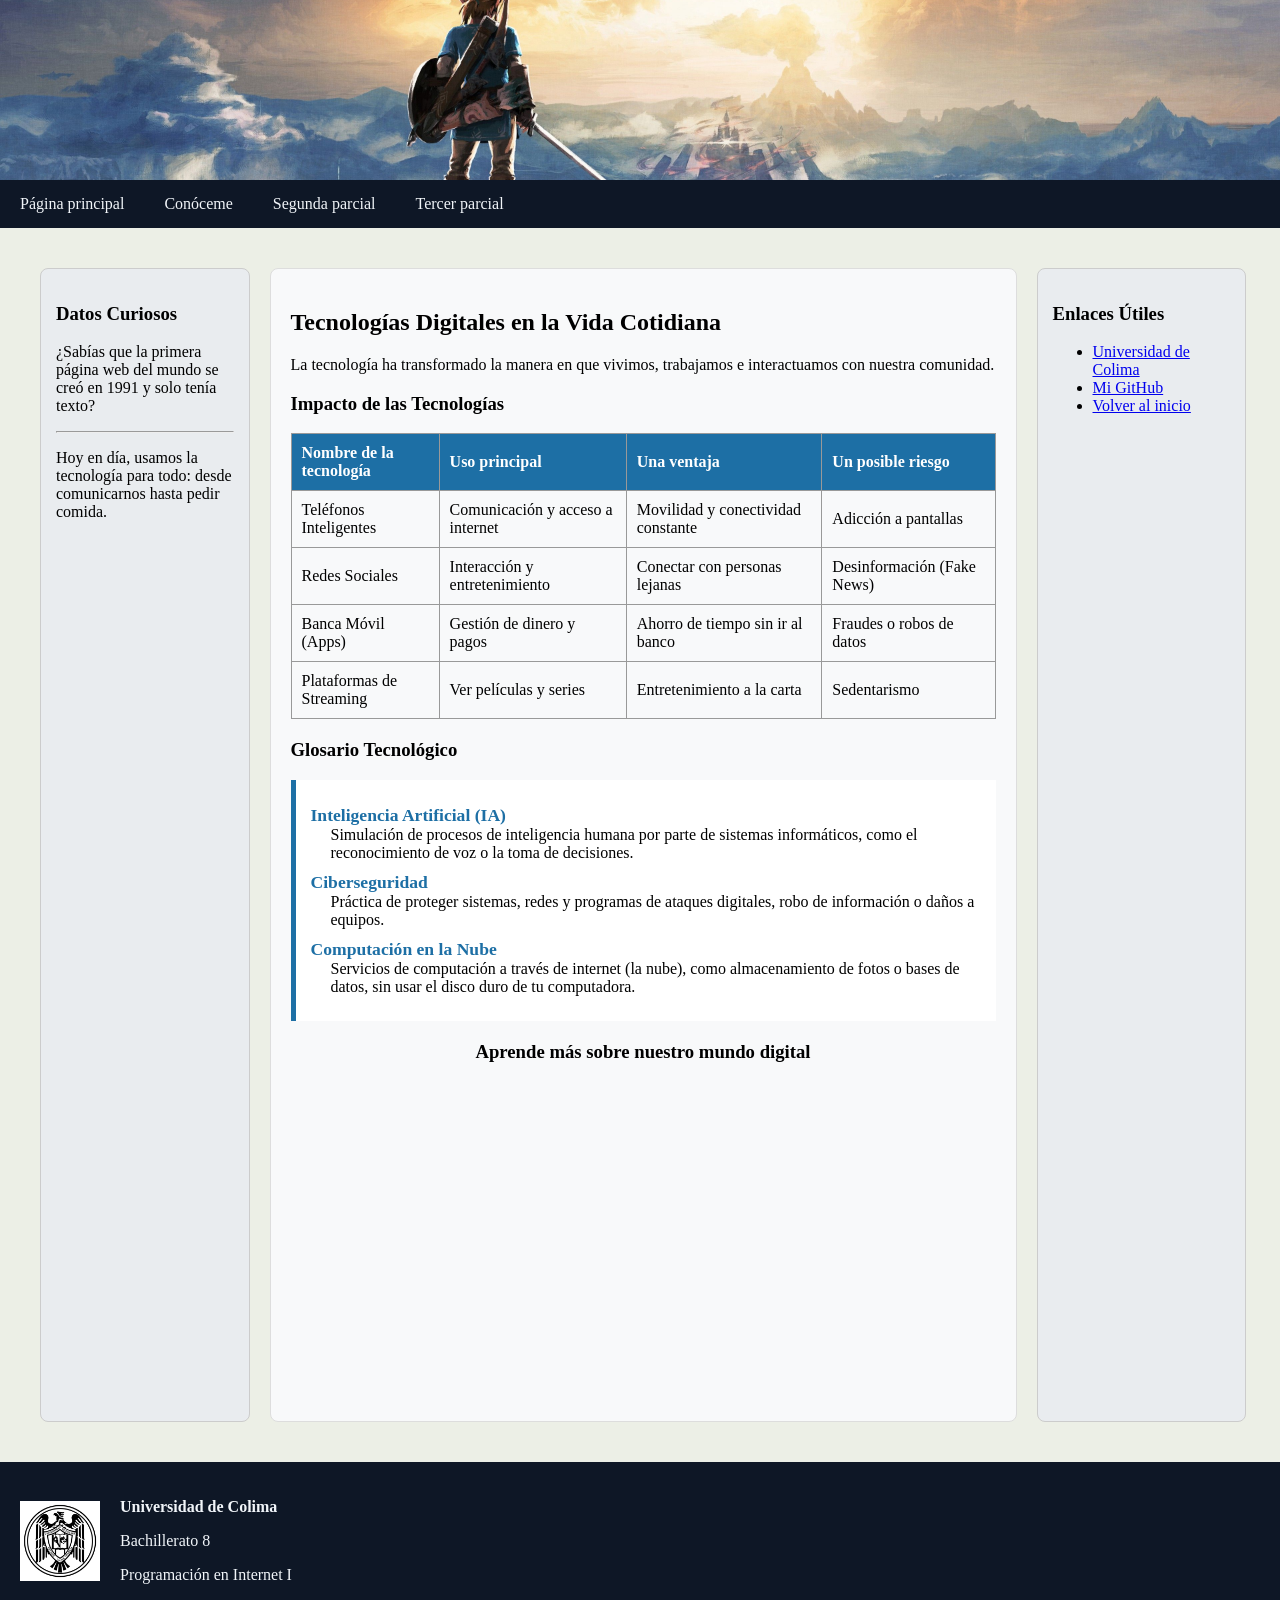
==== comunidad.html @ 1cb07aa1 "Página de Tecnologia en comunidad lista" ====
<!DOCTYPE html>
<html lang="es">
<head>
    <meta charset="UTF-8">
    <title>Mi sitio web - Comunidad y Tecnología</title>
    <!-- Tu hoja de estilos externa, tal como lo pide la instrucción -->
    <link rel="stylesheet" href="estilos.css">
    
    <!-- Estilos específicos para organizar esta página -->
    <style>
        /* Estilo para poner las barras laterales (asides) a los lados y el contenido en el centro */
        .contenedor-layout {
            display: flex;
            justify-content: space-between;
            padding: 20px;
            gap: 20px;
        }

        /* El contenido principal ocupará más espacio */
        .contenido-principal {
            flex-grow: 1;
            background-color: #f8f9fa;
            padding: 20px;
            border: 1px solid #ddd;
            border-radius: 8px;
        }

        /* Estilo para los dos asides que pidió el profesor */
        aside {
            width: 250px;
            background-color: #e9ecef;
            padding: 15px;
            border: 1px solid #ccc;
            border-radius: 8px;
        }

        /* Estilos para la tabla requerida */
        table {
            width: 100%;
            border-collapse: collapse;
            margin-bottom: 20px;
        }
        th, td {
            border: 1px solid #999;
            padding: 10px;
            text-align: left;
        }
        th {
            background-color: #1d6fa5;
            color: white;
        }

        /* Estilos para la lista de conceptos (Glosario) */
        dl {
            background-color: #fff;
            padding: 15px;
            border-left: 5px solid #1d6fa5;
            margin-bottom: 20px;
        }
        dt {
            font-weight: bold;
            color: #1d6fa5;
            margin-top: 10px;
            font-size: 1.1em;
        }
        dd {
            margin-left: 20px;
            margin-bottom: 10px;
        }

        /* Contenedor del video */
        .contenedor-video {
            text-align: center;
            margin-top: 20px;
        }
    </style>
</head>
<body>
    <header> 
        <img src="fondo.jpg" alt="Fondo principal">
    </header>

    <nav>
        <ul>
            <li><a href="index.html">Página principal</a></li>
            <li><a href="#">Conóceme</a>
                <ul>
                    <li><a href="informacion.html">Información personal</a></li>
                    <li><a href="pasatiempos.html">Pasatiempos</a></li>
                </ul>
            </li>
            <li><a href="#">Segunda parcial</a>
                <ul>
                    <li><a href="#">Práctica uno</a></li>
                    <li><a href="posiciones.html">Práctica de posiciones</a></li>
                    <li><a href="mundodigital.html">Mi mundo digital</a></li>
                    <!-- Enlace a esta nueva página -->
                    <li><a href="comunidad.html">Tecnologías en comunidad</a></li>
                </ul>
            </li>
            <li><a href="#">Tercer parcial</a>
                <ul>
                    <li><a href="#">Práctica uno</a></li>
                </ul>
            </li>
        </ul>
    </nav>
    
    <section>
        <div class="contenedor-layout">
            
            <!-- PRIMER ASIDE (Requisito 1 de estructura) -->
            <aside>
                <h3>Datos Curiosos</h3>
                <p>¿Sabías que la primera página web del mundo se creó en 1991 y solo tenía texto?</p>
                <hr>
                <p>Hoy en día, usamos la tecnología para todo: desde comunicarnos hasta pedir comida.</p>
            </aside>

            <!-- CONTENIDO PRINCIPAL -->
            <div class="contenido-principal">
                <h2>Tecnologías Digitales en la Vida Cotidiana</h2>
                <p>La tecnología ha transformado la manera en que vivimos, trabajamos e interactuamos con nuestra comunidad.</p>

                <!-- TABLA (Requisito 2: tabla, tr, th, td con 4 tecnologías) -->
                <h3>Impacto de las Tecnologías</h3>
                <table>
                    <tr>
                        <th>Nombre de la tecnología</th>
                        <th>Uso principal</th>
                        <th>Una ventaja</th>
                        <th>Un posible riesgo</th>
                    </tr>
                    <tr>
                        <td>Teléfonos Inteligentes</td>
                        <td>Comunicación y acceso a internet</td>
                        <td>Movilidad y conectividad constante</td>
                        <td>Adicción a pantallas</td>
                    </tr>
                    <tr>
                        <td>Redes Sociales</td>
                        <td>Interacción y entretenimiento</td>
                        <td>Conectar con personas lejanas</td>
                        <td>Desinformación (Fake News)</td>
                    </tr>
                    <tr>
                        <td>Banca Móvil (Apps)</td>
                        <td>Gestión de dinero y pagos</td>
                        <td>Ahorro de tiempo sin ir al banco</td>
                        <td>Fraudes o robos de datos</td>
                    </tr>
                    <tr>
                        <td>Plataformas de Streaming</td>
                        <td>Ver películas y series</td>
                        <td>Entretenimiento a la carta</td>
                        <td>Sedentarismo</td>
                    </tr>
                </table>

                <!-- LISTA DE DEFINICIONES (Requisito 3: dl, dt, dd con 3 conceptos) -->
                <h3>Glosario Tecnológico</h3>
                <dl>
                    <dt>Inteligencia Artificial (IA)</dt>
                    <dd>Simulación de procesos de inteligencia humana por parte de sistemas informáticos, como el reconocimiento de voz o la toma de decisiones.</dd>
                    
                    <dt>Ciberseguridad</dt>
                    <dd>Práctica de proteger sistemas, redes y programas de ataques digitales, robo de información o daños a equipos.</dd>
                    
                    <dt>Computación en la Nube</dt>
                    <dd>Servicios de computación a través de internet (la nube), como almacenamiento de fotos o bases de datos, sin usar el disco duro de tu computadora.</dd>
                </dl>

                
                <div class="contenedor-video">
                    <h3>Aprende más sobre nuestro mundo digital</h3>
                    <iframe width="560" height="315" src="https://www.youtube.com/embed/5Izihr4BCbo" title="Por qué 2026 será clave para la Inteligencia Artificial" frameborder="0" allow="accelerometer; autoplay; clipboard-write; encrypted-media; gyroscope; picture-in-picture; web-share" allowfullscreen></iframe>
                </div>
            </div>

            
            <aside>
                <h3>Enlaces Útiles</h3>
                <ul>
                    <li><a href="https://www.coluc.edu.mx" target="_blank">Universidad de Colima</a></li>
                    <li><a href="https://github.com" target="_blank">Mi GitHub</a></li>
                    <li><a href="index.html">Volver al inicio</a></li>
                </ul>
            </aside>

        </div>
    </section>

    <footer>
        <img src="logo_ucol.png" alt="Logo Universidad de Colima">
        <div>
            <p><strong>Universidad de Colima</strong></p>
            <p>Bachillerato 8</p>
            <p>Programación en Internet I</p>
        </div>
    </footer>
</body>
</html>
---- estilos.css ----
/* Estilos Generales */
body {
    margin: 0;
    background-color: #ecefe6;
}
/* Estilos del Encabezado */
header {
    width: 100%;
    height: 180px;
}
header img {
    width: 100%;
    height: 180px;
    object-fit: cover;
}
/* Estilos del menu */
nav{
    background-color: #0e1726;
}
nav ul{
    list-style: none;
    margin: 0;
    padding: 0;
}
nav > ul {
    display: flex;
}
nav li {
    position: relative;
}
nav a {
    display: block;
    color: #f1f5f9;
    text-decoration: none;
    padding: 15px 20px;
}
nav a:hover {
    background-color: #1d6fa5;
}
/* Estilos del submenu */
nav li ul {
    display: none;
    position: absolute;
    background-color: #162235;
    min-width: 180px;
}
nav li:hover ul{
    display: block;
}
/* Estilos del pie de página */
footer{
    background-color: #0e1726;
    color: #f1f5f9;
    display: flex;
    align-items: center;
    padding: 20px;
}
footer img{
    width: 80px;
    height: 80px;
    margin-right: 20px;
}
/*Estilos para el cuerpo de la página */
section {
    display: flex;
    gap: 20px;
    padding: 20px;
    min-width: 350px;
}
.principal{
    width: 70%;
    background-color: #ffffff;
    padding: 20px;
    border: 2px solid #1d6fa5;
}
.secundario{
    width: 30%;
    background-color: #ffffff;
    padding: 20px;
    border: 2px solid #d97706;
}
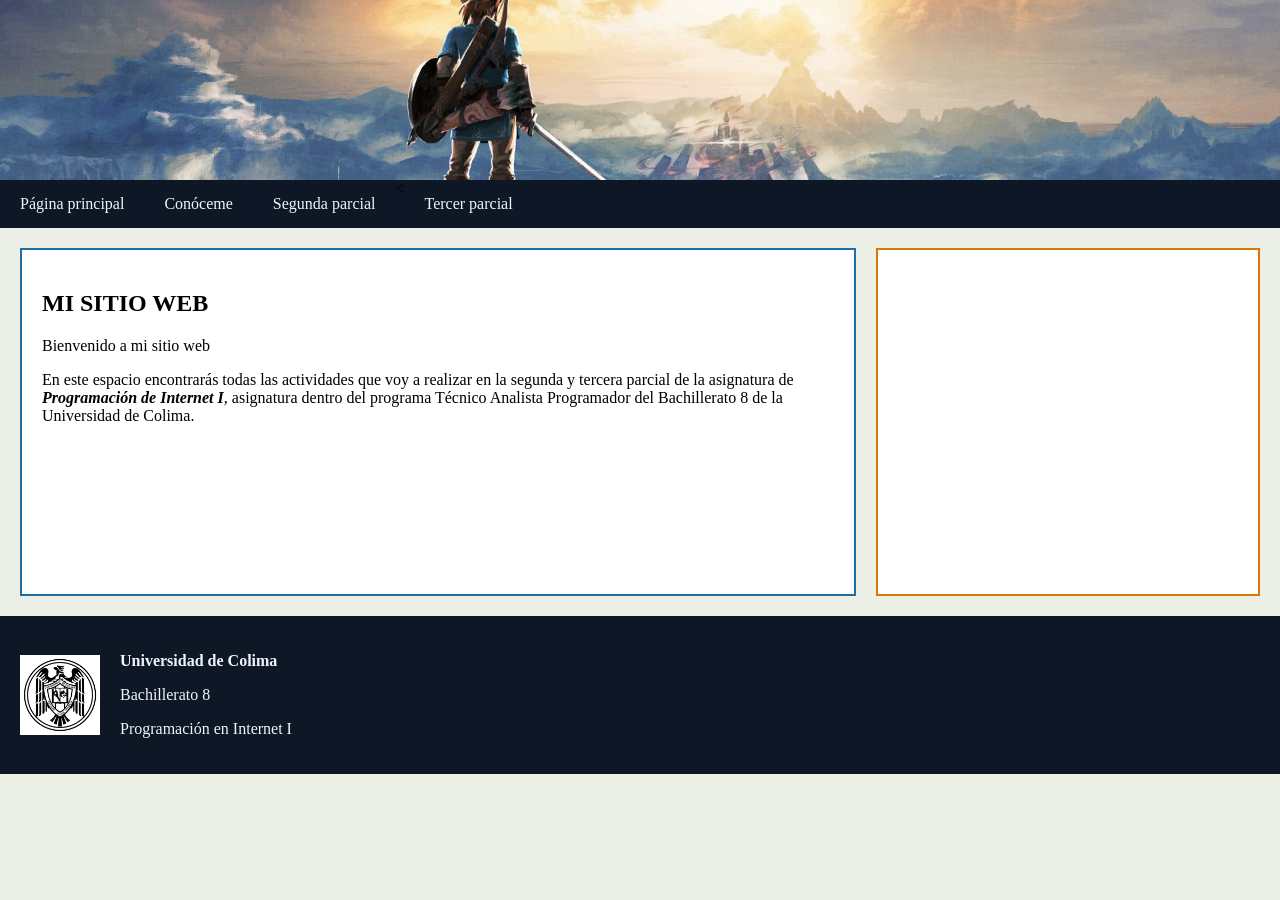
==== commit dfddb59c: "Refactor comunidad.html structure and content" ====
--- a/comunidad.html
+++ b/comunidad.html
@@ -2,196 +2,61 @@
 <html lang="es">
 <head>
     <meta charset="UTF-8">
-    <title>Mi sitio web - Comunidad y Tecnología</title>
-    <!-- Tu hoja de estilos externa, tal como lo pide la instrucción -->
+    <title>Mi sitio web</title>
+    <!-- Hacemos referencia a los estilos de mi página -->
     <link rel="stylesheet" href="estilos.css">
-    
-    <!-- Estilos específicos para organizar esta página -->
-    <style>
-        /* Estilo para poner las barras laterales (asides) a los lados y el contenido en el centro */
-        .contenedor-layout {
-            display: flex;
-            justify-content: space-between;
-            padding: 20px;
-            gap: 20px;
-        }
-
-        /* El contenido principal ocupará más espacio */
-        .contenido-principal {
-            flex-grow: 1;
-            background-color: #f8f9fa;
-            padding: 20px;
-            border: 1px solid #ddd;
-            border-radius: 8px;
-        }
-
-        /* Estilo para los dos asides que pidió el profesor */
-        aside {
-            width: 250px;
-            background-color: #e9ecef;
-            padding: 15px;
-            border: 1px solid #ccc;
-            border-radius: 8px;
-        }
-
-        /* Estilos para la tabla requerida */
-        table {
-            width: 100%;
-            border-collapse: collapse;
-            margin-bottom: 20px;
-        }
-        th, td {
-            border: 1px solid #999;
-            padding: 10px;
-            text-align: left;
-        }
-        th {
-            background-color: #1d6fa5;
-            color: white;
-        }
-
-        /* Estilos para la lista de conceptos (Glosario) */
-        dl {
-            background-color: #fff;
-            padding: 15px;
-            border-left: 5px solid #1d6fa5;
-            margin-bottom: 20px;
-        }
-        dt {
-            font-weight: bold;
-            color: #1d6fa5;
-            margin-top: 10px;
-            font-size: 1.1em;
-        }
-        dd {
-            margin-left: 20px;
-            margin-bottom: 10px;
-        }
-
-        /* Contenedor del video */
-        .contenedor-video {
-            text-align: center;
-            margin-top: 20px;
-        }
-    </style>
 </head>
 <body>
-    <header> 
+    <header>
         <img src="fondo.jpg" alt="Fondo principal">
     </header>
-
+    
     <nav>
         <ul>
+            <!-- Enlace directo a la página principal -->
             <li><a href="index.html">Página principal</a></li>
+            
             <li><a href="#">Conóceme</a>
                 <ul>
                     <li><a href="informacion.html">Información personal</a></li>
                     <li><a href="pasatiempos.html">Pasatiempos</a></li>
                 </ul>
             </li>
+            
             <li><a href="#">Segunda parcial</a>
                 <ul>
                     <li><a href="#">Práctica uno</a></li>
                     <li><a href="posiciones.html">Práctica de posiciones</a></li>
                     <li><a href="mundodigital.html">Mi mundo digital</a></li>
-                    <!-- Enlace a esta nueva página -->
                     <li><a href="comunidad.html">Tecnologías en comunidad</a></li>
                 </ul>
             </li>
-            <li><a href="#">Tercer parcial</a>
+            
+            <<li><a href="#">Tercer parcial</a>
                 <ul>
-                    <li><a href="#">Práctica uno</a></li>
+                    <li><a href="edad_mayor_menor.html">Verificador de edad</a></li>
+                    <li><a href="temperaturas.html">Conversor de temperaturas</a></li>
                 </ul>
             </li>
         </ul>
     </nav>
     
     <section>
-        <div class="contenedor-layout">
-            
-            <!-- PRIMER ASIDE (Requisito 1 de estructura) -->
-            <aside>
-                <h3>Datos Curiosos</h3>
-                <p>¿Sabías que la primera página web del mundo se creó en 1991 y solo tenía texto?</p>
-                <hr>
-                <p>Hoy en día, usamos la tecnología para todo: desde comunicarnos hasta pedir comida.</p>
-            </aside>
-
-            <!-- CONTENIDO PRINCIPAL -->
-            <div class="contenido-principal">
-                <h2>Tecnologías Digitales en la Vida Cotidiana</h2>
-                <p>La tecnología ha transformado la manera en que vivimos, trabajamos e interactuamos con nuestra comunidad.</p>
-
-                <!-- TABLA (Requisito 2: tabla, tr, th, td con 4 tecnologías) -->
-                <h3>Impacto de las Tecnologías</h3>
-                <table>
-                    <tr>
-                        <th>Nombre de la tecnología</th>
-                        <th>Uso principal</th>
-                        <th>Una ventaja</th>
-                        <th>Un posible riesgo</th>
-                    </tr>
-                    <tr>
-                        <td>Teléfonos Inteligentes</td>
-                        <td>Comunicación y acceso a internet</td>
-                        <td>Movilidad y conectividad constante</td>
-                        <td>Adicción a pantallas</td>
-                    </tr>
-                    <tr>
-                        <td>Redes Sociales</td>
-                        <td>Interacción y entretenimiento</td>
-                        <td>Conectar con personas lejanas</td>
-                        <td>Desinformación (Fake News)</td>
-                    </tr>
-                    <tr>
-                        <td>Banca Móvil (Apps)</td>
-                        <td>Gestión de dinero y pagos</td>
-                        <td>Ahorro de tiempo sin ir al banco</td>
-                        <td>Fraudes o robos de datos</td>
-                    </tr>
-                    <tr>
-                        <td>Plataformas de Streaming</td>
-                        <td>Ver películas y series</td>
-                        <td>Entretenimiento a la carta</td>
-                        <td>Sedentarismo</td>
-                    </tr>
-                </table>
-
-                <!-- LISTA DE DEFINICIONES (Requisito 3: dl, dt, dd con 3 conceptos) -->
-                <h3>Glosario Tecnológico</h3>
-                <dl>
-                    <dt>Inteligencia Artificial (IA)</dt>
-                    <dd>Simulación de procesos de inteligencia humana por parte de sistemas informáticos, como el reconocimiento de voz o la toma de decisiones.</dd>
-                    
-                    <dt>Ciberseguridad</dt>
-                    <dd>Práctica de proteger sistemas, redes y programas de ataques digitales, robo de información o daños a equipos.</dd>
-                    
-                    <dt>Computación en la Nube</dt>
-                    <dd>Servicios de computación a través de internet (la nube), como almacenamiento de fotos o bases de datos, sin usar el disco duro de tu computadora.</dd>
-                </dl>
-
-                
-                <div class="contenedor-video">
-                    <h3>Aprende más sobre nuestro mundo digital</h3>
-                    <iframe width="560" height="315" src="https://www.youtube.com/embed/5Izihr4BCbo" title="Por qué 2026 será clave para la Inteligencia Artificial" frameborder="0" allow="accelerometer; autoplay; clipboard-write; encrypted-media; gyroscope; picture-in-picture; web-share" allowfullscreen></iframe>
-                </div>
-            </div>
-
-            
-            <aside>
-                <h3>Enlaces Útiles</h3>
-                <ul>
-                    <li><a href="https://www.coluc.edu.mx" target="_blank">Universidad de Colima</a></li>
-                    <li><a href="https://github.com" target="_blank">Mi GitHub</a></li>
-                    <li><a href="index.html">Volver al inicio</a></li>
-                </ul>
-            </aside>
-
-        </div>
+        <aside class="principal">
+            <h2>MI SITIO WEB</h2>
+            <p>Bienvenido a mi sitio web</p>
+            <p>En este espacio encontrarás todas las actividades que voy a realizar en la segunda y tercera parcial de la asignatura de <b><i>Programación de Internet I</i></b>, asignatura dentro del programa Técnico Analista Programador del Bachillerato 8 de la Universidad de Colima.</p>
+        </aside>
+        
+        <aside class="secundario">
+          <!-- El enlace de YouTube ahora tiene el formato "embed" correcto -->
+          <iframe width="100%" height="300" src="https://www.youtube.com/embed/4xnsmyI5KMQ" frameborder="0" allow="accelerometer; autoplay; clipboard-write; encrypted-media; gyroscope; picture-in-picture" allowfullscreen></iframe>
+        </aside>
     </section>
-
+    
     <footer>
-        <img src="logo_ucol.png" alt="Logo Universidad de Colima">
+        <!-- Se modificó el nombre para evitar el espacio en blanco -->
+       <img src="logo_ucol.png" alt="Logo de la Universidad">
         <div>
             <p><strong>Universidad de Colima</strong></p>
             <p>Bachillerato 8</p>
@@ -199,4 +64,4 @@
         </div>
     </footer>
 </body>
-</html>+</html>
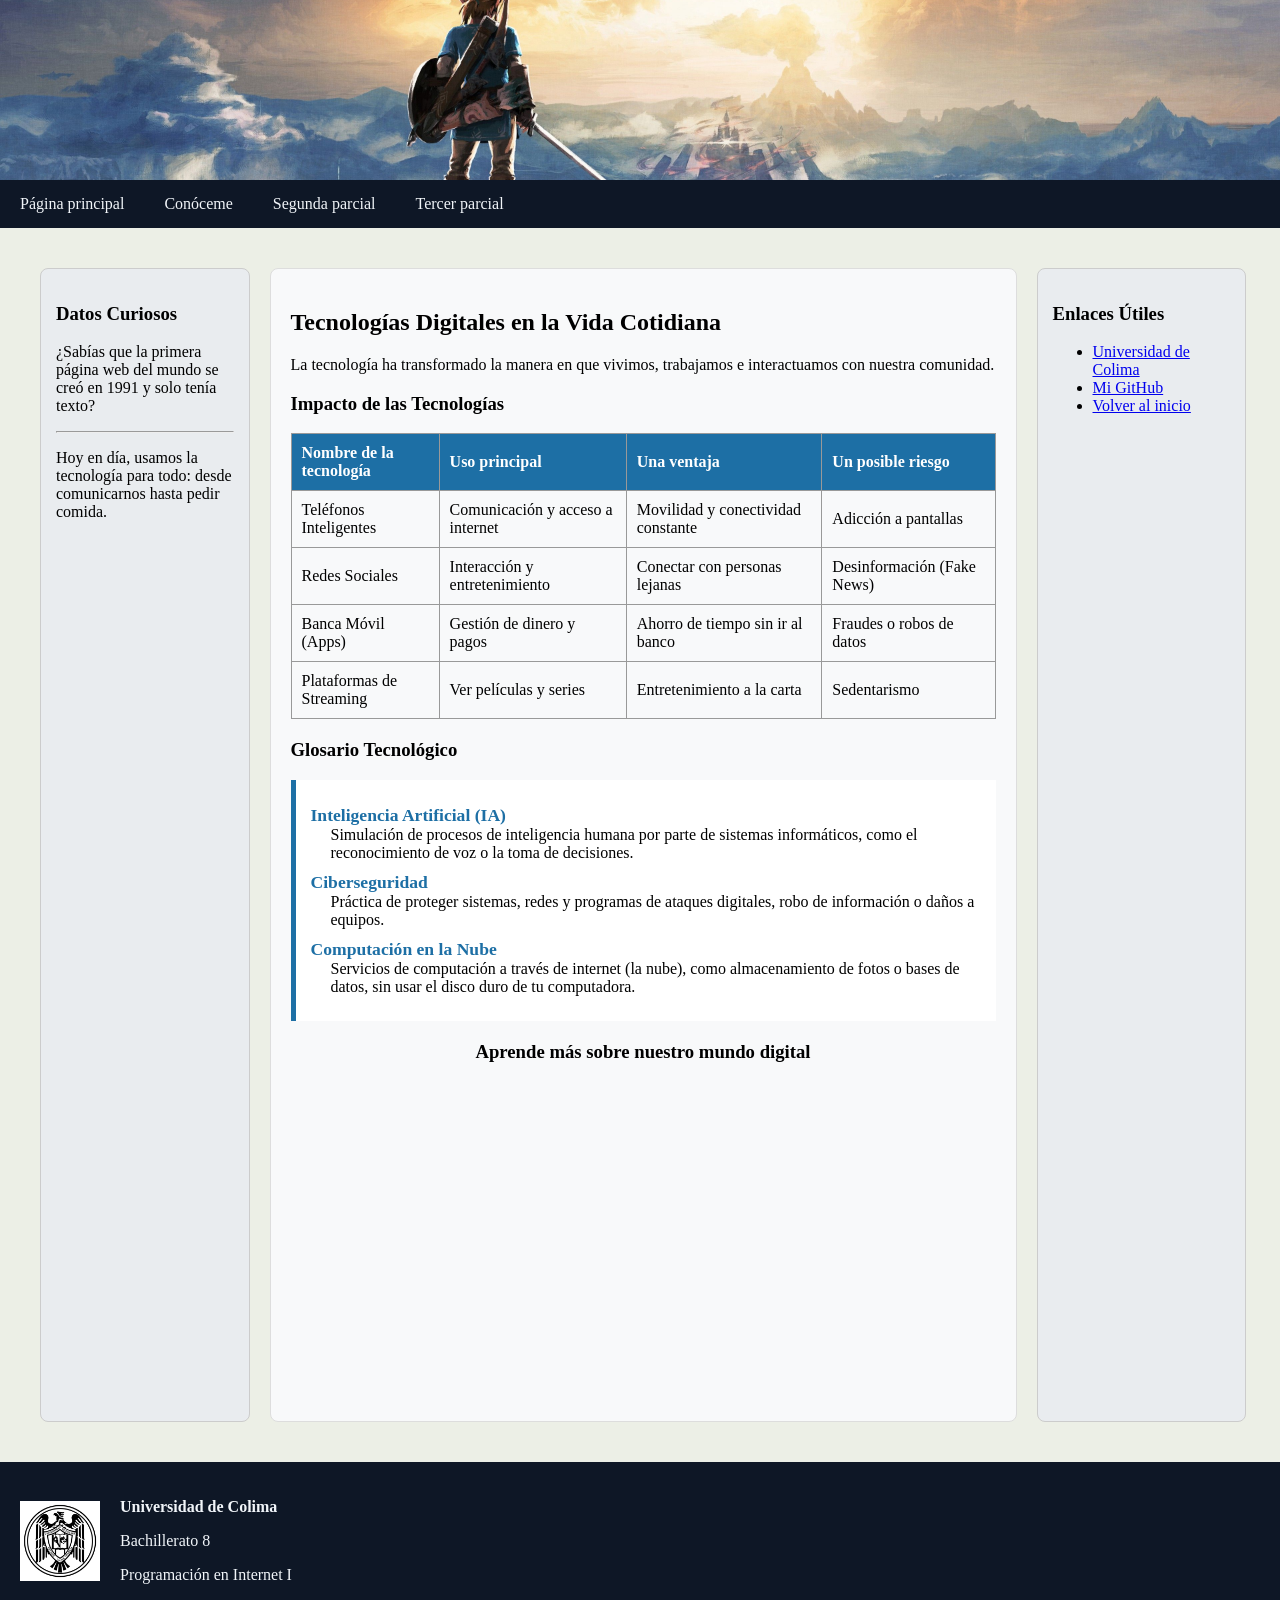
==== commit 55484e26: "Enhance comunidad.html with layout and content updates Updated the title and added styles for layout" ====
--- a/comunidad.html
+++ b/comunidad.html
@@ -2,27 +2,93 @@
 <html lang="es">
 <head>
     <meta charset="UTF-8">
-    <title>Mi sitio web</title>
-    <!-- Hacemos referencia a los estilos de mi página -->
+    <title>Mi sitio web - Comunidad y Tecnología</title>
+    <!-- Tu hoja de estilos externa, tal como lo pide la instrucción -->
     <link rel="stylesheet" href="estilos.css">
+    
+    <!-- Estilos específicos para organizar esta página -->
+    <style>
+        /* Estilo para poner las barras laterales (asides) a los lados y el contenido en el centro */
+        .contenedor-layout {
+            display: flex;
+            justify-content: space-between;
+            padding: 20px;
+            gap: 20px;
+        }
+
+        /* El contenido principal ocupará más espacio */
+        .contenido-principal {
+            flex-grow: 1;
+            background-color: #f8f9fa;
+            padding: 20px;
+            border: 1px solid #ddd;
+            border-radius: 8px;
+        }
+
+        /* Estilo para los dos asides que pidió el profesor */
+        aside {
+            width: 250px;
+            background-color: #e9ecef;
+            padding: 15px;
+            border: 1px solid #ccc;
+            border-radius: 8px;
+        }
+
+        /* Estilos para la tabla requerida */
+        table {
+            width: 100%;
+            border-collapse: collapse;
+            margin-bottom: 20px;
+        }
+        th, td {
+            border: 1px solid #999;
+            padding: 10px;
+            text-align: left;
+        }
+        th {
+            background-color: #1d6fa5;
+            color: white;
+        }
+
+        /* Estilos para la lista de conceptos (Glosario) */
+        dl {
+            background-color: #fff;
+            padding: 15px;
+            border-left: 5px solid #1d6fa5;
+            margin-bottom: 20px;
+        }
+        dt {
+            font-weight: bold;
+            color: #1d6fa5;
+            margin-top: 10px;
+            font-size: 1.1em;
+        }
+        dd {
+            margin-left: 20px;
+            margin-bottom: 10px;
+        }
+
+        /* Contenedor del video */
+        .contenedor-video {
+            text-align: center;
+            margin-top: 20px;
+        }
+    </style>
 </head>
 <body>
-    <header>
+    <header> 
         <img src="fondo.jpg" alt="Fondo principal">
     </header>
-    
-    <nav>
+
+   <nav>
         <ul>
-            <!-- Enlace directo a la página principal -->
             <li><a href="index.html">Página principal</a></li>
-            
             <li><a href="#">Conóceme</a>
                 <ul>
                     <li><a href="informacion.html">Información personal</a></li>
                     <li><a href="pasatiempos.html">Pasatiempos</a></li>
                 </ul>
             </li>
-            
             <li><a href="#">Segunda parcial</a>
                 <ul>
                     <li><a href="#">Práctica uno</a></li>
@@ -31,8 +97,7 @@
                     <li><a href="comunidad.html">Tecnologías en comunidad</a></li>
                 </ul>
             </li>
-            
-            <<li><a href="#">Tercer parcial</a>
+            <li><a href="#">Tercer parcial</a>
                 <ul>
                     <li><a href="edad_mayor_menor.html">Verificador de edad</a></li>
                     <li><a href="temperaturas.html">Conversor de temperaturas</a></li>
@@ -42,21 +107,91 @@
     </nav>
     
     <section>
-        <aside class="principal">
-            <h2>MI SITIO WEB</h2>
-            <p>Bienvenido a mi sitio web</p>
-            <p>En este espacio encontrarás todas las actividades que voy a realizar en la segunda y tercera parcial de la asignatura de <b><i>Programación de Internet I</i></b>, asignatura dentro del programa Técnico Analista Programador del Bachillerato 8 de la Universidad de Colima.</p>
-        </aside>
-        
-        <aside class="secundario">
-          <!-- El enlace de YouTube ahora tiene el formato "embed" correcto -->
-          <iframe width="100%" height="300" src="https://www.youtube.com/embed/4xnsmyI5KMQ" frameborder="0" allow="accelerometer; autoplay; clipboard-write; encrypted-media; gyroscope; picture-in-picture" allowfullscreen></iframe>
-        </aside>
+        <div class="contenedor-layout">
+            
+            <!-- PRIMER ASIDE (Requisito 1 de estructura) -->
+            <aside>
+                <h3>Datos Curiosos</h3>
+                <p>¿Sabías que la primera página web del mundo se creó en 1991 y solo tenía texto?</p>
+                <hr>
+                <p>Hoy en día, usamos la tecnología para todo: desde comunicarnos hasta pedir comida.</p>
+            </aside>
+
+            <!-- CONTENIDO PRINCIPAL -->
+            <div class="contenido-principal">
+                <h2>Tecnologías Digitales en la Vida Cotidiana</h2>
+                <p>La tecnología ha transformado la manera en que vivimos, trabajamos e interactuamos con nuestra comunidad.</p>
+
+                <!-- TABLA (Requisito 2: tabla, tr, th, td con 4 tecnologías) -->
+                <h3>Impacto de las Tecnologías</h3>
+                <table>
+                    <tr>
+                        <th>Nombre de la tecnología</th>
+                        <th>Uso principal</th>
+                        <th>Una ventaja</th>
+                        <th>Un posible riesgo</th>
+                    </tr>
+                    <tr>
+                        <td>Teléfonos Inteligentes</td>
+                        <td>Comunicación y acceso a internet</td>
+                        <td>Movilidad y conectividad constante</td>
+                        <td>Adicción a pantallas</td>
+                    </tr>
+                    <tr>
+                        <td>Redes Sociales</td>
+                        <td>Interacción y entretenimiento</td>
+                        <td>Conectar con personas lejanas</td>
+                        <td>Desinformación (Fake News)</td>
+                    </tr>
+                    <tr>
+                        <td>Banca Móvil (Apps)</td>
+                        <td>Gestión de dinero y pagos</td>
+                        <td>Ahorro de tiempo sin ir al banco</td>
+                        <td>Fraudes o robos de datos</td>
+                    </tr>
+                    <tr>
+                        <td>Plataformas de Streaming</td>
+                        <td>Ver películas y series</td>
+                        <td>Entretenimiento a la carta</td>
+                        <td>Sedentarismo</td>
+                    </tr>
+                </table>
+
+                <!-- LISTA DE DEFINICIONES (Requisito 3: dl, dt, dd con 3 conceptos) -->
+                <h3>Glosario Tecnológico</h3>
+                <dl>
+                    <dt>Inteligencia Artificial (IA)</dt>
+                    <dd>Simulación de procesos de inteligencia humana por parte de sistemas informáticos, como el reconocimiento de voz o la toma de decisiones.</dd>
+                    
+                    <dt>Ciberseguridad</dt>
+                    <dd>Práctica de proteger sistemas, redes y programas de ataques digitales, robo de información o daños a equipos.</dd>
+                    
+                    <dt>Computación en la Nube</dt>
+                    <dd>Servicios de computación a través de internet (la nube), como almacenamiento de fotos o bases de datos, sin usar el disco duro de tu computadora.</dd>
+                </dl>
+
+                
+                <div class="contenedor-video">
+                    <h3>Aprende más sobre nuestro mundo digital</h3>
+                    <iframe width="560" height="315" src="https://www.youtube.com/embed/5Izihr4BCbo" title="Por qué 2026 será clave para la Inteligencia Artificial" frameborder="0" allow="accelerometer; autoplay; clipboard-write; encrypted-media; gyroscope; picture-in-picture; web-share" allowfullscreen></iframe>
+                </div>
+            </div>
+
+            
+            <aside>
+                <h3>Enlaces Útiles</h3>
+                <ul>
+                    <li><a href="https://www.coluc.edu.mx" target="_blank">Universidad de Colima</a></li>
+                    <li><a href="https://github.com" target="_blank">Mi GitHub</a></li>
+                    <li><a href="index.html">Volver al inicio</a></li>
+                </ul>
+            </aside>
+
+        </div>
     </section>
-    
+
     <footer>
-        <!-- Se modificó el nombre para evitar el espacio en blanco -->
-       <img src="logo_ucol.png" alt="Logo de la Universidad">
+        <img src="logo_ucol.png" alt="Logo Universidad de Colima">
         <div>
             <p><strong>Universidad de Colima</strong></p>
             <p>Bachillerato 8</p>
